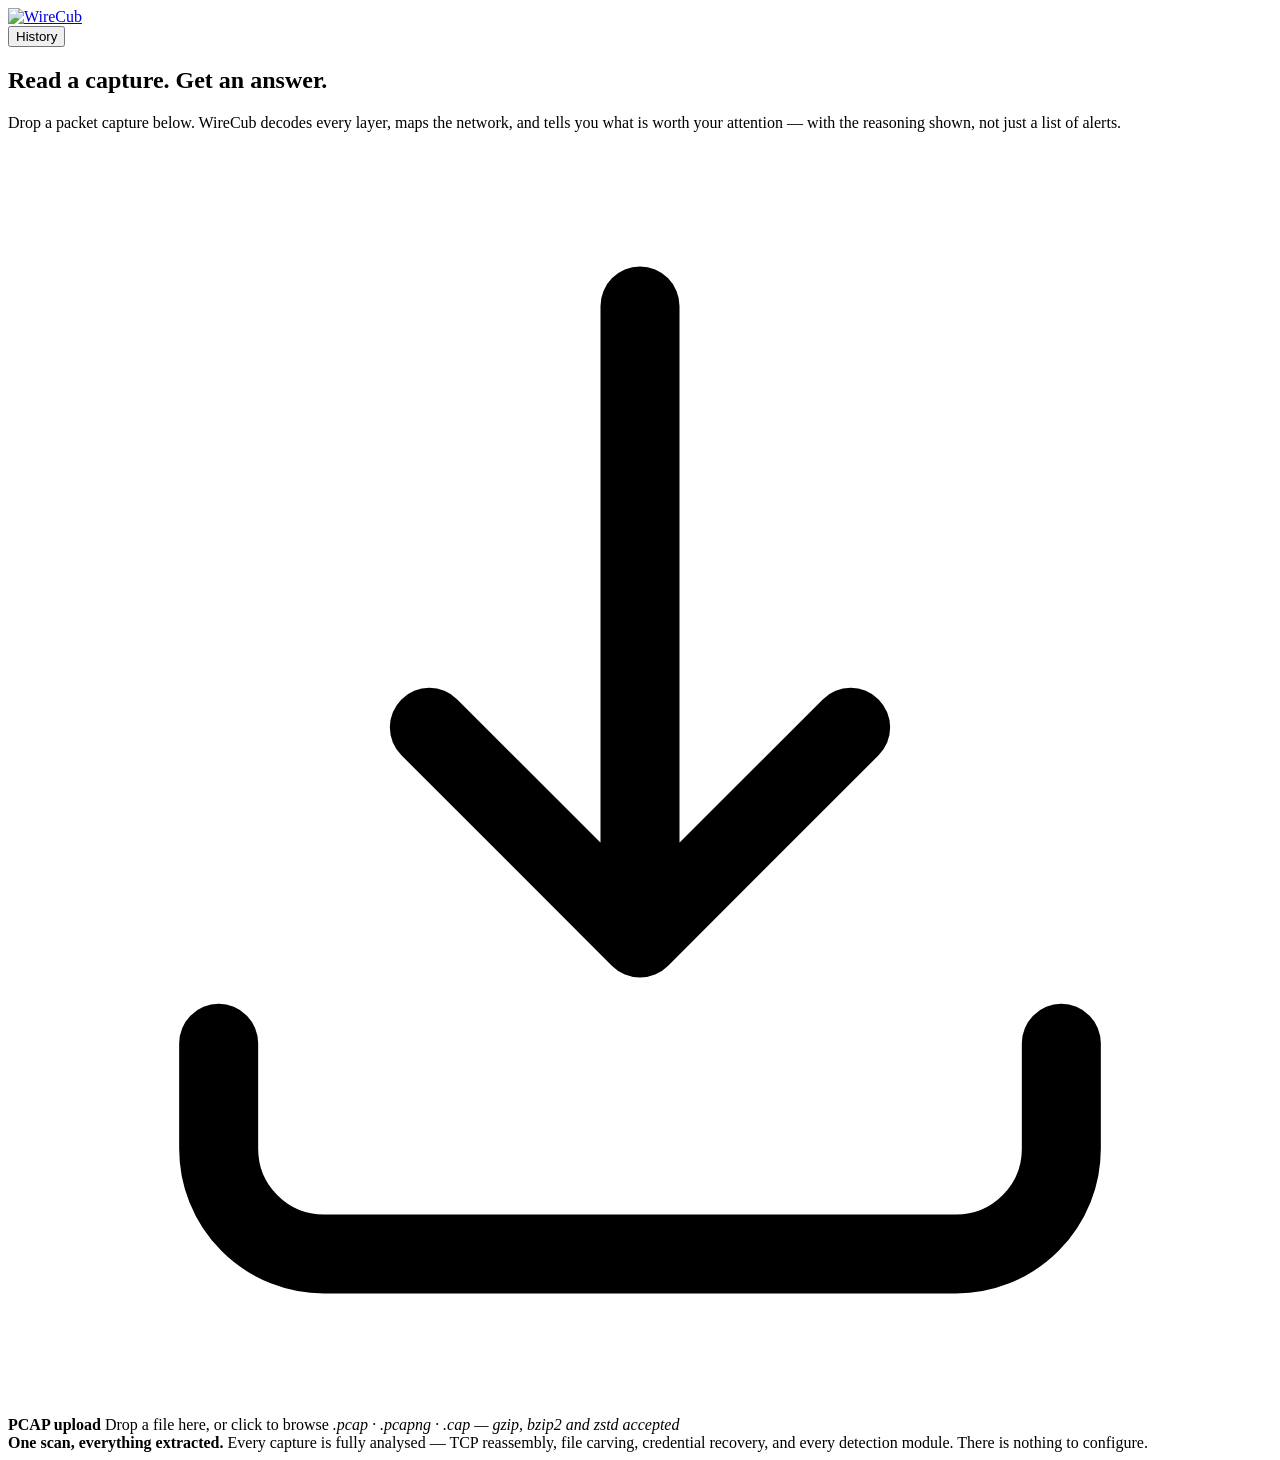
==== public/app/index.html @ f38814ad "WireCub" ====
<!DOCTYPE html>
<html lang="en">
<head>
<meta charset="utf-8">
<meta name="viewport" content="width=device-width, initial-scale=1">
<title>WireCub — PCAP analysis</title>
<meta name="robots" content="noindex">
<link rel="icon" href="/app/logo-mark.png">
<link rel="stylesheet" href="/app/styles.css">
</head>
<body>

<header class="topbar">
  <a class="brand" href="/" title="About WireCub">
    <img src="/app/logo.png" alt="WireCub" class="brand-logo">
  </a>
  <div class="topbar-actions">
    <span class="capture-chip" id="captureChip" hidden></span>
    <span class="build-stamp" id="buildStamp" title="Running build"></span>
    <button class="ghost-btn" id="historyBtn">History</button>
    <button class="ghost-btn" id="newScanBtn" hidden>New scan</button>
    <button class="ghost-btn" id="logoutBtn" hidden title="Forget the access key on this browser">Sign out</button>
  </div>
</header>

<main id="main">

  <!-- ================= UPLOAD ================= -->
  <section class="view view-upload" id="viewUpload">
    <div class="upload-wrap">
      <div class="upload-intro">
        <h1>Read a capture. Get an answer.</h1>
        <p>Drop a packet capture below. WireCub decodes every layer, maps the
           network, and tells you what is worth your attention — with the
           reasoning shown, not just a list of alerts.</p>
      </div>

      <div class="sonar-zone" id="dropZone" tabindex="0" role="button"
           aria-label="Upload a capture file">
        <div class="sonar-rings" aria-hidden="true">
          <span></span><span></span><span></span>
        </div>
        <div class="sonar-core">
          <svg viewBox="0 0 48 48" class="sonar-icon" aria-hidden="true">
            <path d="M24 6v24M24 30l-8-8M24 30l8-8" fill="none"
                  stroke="currentColor" stroke-width="3"
                  stroke-linecap="round" stroke-linejoin="round"/>
            <path d="M8 34v4a4 4 0 004 4h24a4 4 0 004-4v-4" fill="none"
                  stroke="currentColor" stroke-width="3" stroke-linecap="round"/>
          </svg>
          <strong>PCAP upload</strong>
          <span>Drop a file here, or click to browse</span>
          <em id="limitLabel">.pcap · .pcapng · .cap — gzip, bzip2 and zstd
            accepted</em>
        </div>
        <input type="file" id="fileInput" hidden
               accept=".pcap,.pcapng,.cap,.dmp,.gz,.bz2,.zst,.ntar">
      </div>

      <div class="scan-note">
        <b>One scan, everything extracted.</b> Every capture is fully
        analysed — TCP reassembly, file carving, credential recovery, and
        every detection module. There is nothing to configure.
      </div>

      <p class="upload-error" id="uploadError" hidden></p>
      <div class="banner banner-amber hosted-notice" id="hostedNotice" hidden></div>
    </div>
  </section>

  <!-- ================= PROGRESS ================= -->
  <section class="view view-progress" id="viewProgress" hidden>
    <div class="progress-wrap">
      <div class="progress-sonar" aria-hidden="true">
        <span></span><span></span><span></span>
      </div>
      <h2 id="progressFile">Analysing</h2>
      <div class="progress-track">
        <div class="progress-fill" id="progressFill"></div>
      </div>
      <p class="progress-message" id="progressMessage">Opening capture</p>
      <p class="progress-percent" id="progressPercent">0%</p>
      <button class="ghost-btn" id="cancelBtn">Cancel</button>
    </div>
  </section>

  <!-- ================= RESULTS ================= -->
  <section class="view view-results" id="viewResults" hidden>
    <nav class="tabs" id="tabs">
      <button class="tab active" data-tab="findings">Findings<span class="tab-count" id="tabCountFindings"></span></button>
      <button class="tab" data-tab="attacks" hidden>Attacks<span class="tab-count" id="tabCountAttacks"></span></button>
      <button class="tab" data-tab="credentials" hidden>Credentials<span class="tab-count" id="tabCountCreds"></span></button>
      <button class="tab" data-tab="timeline">Timeline</button>
      <button class="tab" data-tab="overview">Overview</button>
      <button class="tab" data-tab="map">Network map</button>
      <button class="tab" data-tab="hosts">Hosts<span class="tab-count" id="tabCountHosts"></span></button>
      <button class="tab" data-tab="reputation">Reputation</button>
      <button class="tab" data-tab="files" hidden>Files<span class="tab-count" id="tabCountFiles"></span></button>
      <button class="tab" data-tab="voip" hidden>Calls<span class="tab-count" id="tabCountCalls"></span></button>
      <button class="tab" data-tab="flows">Flows</button>
      <button class="tab" data-tab="streams" hidden>Streams</button>
      <button class="tab" data-tab="dns">DNS</button>
      <button class="tab" data-tab="http">HTTP</button>
      <button class="tab" data-tab="tls">TLS</button>
      <button class="tab" data-tab="windows" hidden>Windows</button>
      <button class="tab" data-tab="ot" hidden>OT &amp; IoT</button>
      <button class="tab" data-tab="wireless" hidden>Wireless</button>
      <button class="tab" data-tab="iocs">Indicators</button>
      <button class="tab" data-tab="export">Export</button>
    </nav>

    <div class="panel" id="panelFindings"></div>
    <div class="panel" id="panelTimeline" hidden></div>
    <div class="panel" id="panelOverview" hidden></div>
    

    <div class="panel panel-map" id="panelMap" hidden>
      <div class="map-toolbar">
        <div class="map-filters">
          <label class="switch"><input type="checkbox" id="filterInternal" checked><span>Internal</span></label>
          <label class="switch"><input type="checkbox" id="filterExternal" checked><span>External</span></label>
          <label class="switch"><input type="checkbox" id="filterRiskOnly"><span>At-risk only</span></label>
        </div>
        <input type="search" id="mapSearch" placeholder="Find a host or hostname" class="map-search">
        <div class="map-buttons">
          <select id="layoutPick" class="map-select" aria-label="Layout">
            <option value="cose">Force-directed</option>
            <option value="concentric">Concentric by risk</option>
            <option value="grid">Grid by subnet</option>
          </select>
          <button class="ghost-btn small" id="mapFit">Fit</button>
        <button class="ghost-btn small" id="mapPng">Download PNG</button>
        <button class="ghost-btn small" id="mapSvg">Download SVG</button>
        </div>
      </div>
      <div class="map-stage">
        <div id="graph"></div>
        <aside class="host-panel" id="hostPanel" hidden></aside>
        <div class="map-legend">
          <span><i class="dot" style="background:#0ca678"></i>Client</span>
          <span><i class="dot" style="background:#3b5bdb"></i>Server</span>
          <span><i class="dot" style="background:#c2255c"></i>Hub</span>
          <span><i class="dot" style="background:#7c3aed"></i>Gateway</span>
          <span><i class="dot" style="background:#5c7cfa"></i>Resolver</span>
          <span><i class="dot" style="background:#38d9a9"></i>Cloud / CDN</span>
          <span><i class="dot" style="background:#a3adbe"></i>External</span>
          <span><i class="dot" style="background:#c48a00"></i>Some risk</span>
          <span><i class="dot" style="background:#e8590c"></i>Elevated</span>
          <span><i class="dot" style="background:#d6336c"></i>High risk</span>
        </div>
      </div>
    </div>

    <div class="panel" id="panelAttacks" hidden></div>
    <div class="panel" id="panelCredentials" hidden></div>
    <div class="panel" id="panelHosts" hidden></div>
    <div class="panel" id="panelReputation" hidden></div>
    <div class="panel" id="panelFiles" hidden></div>
    <div class="panel" id="panelVoip" hidden></div>
    <div class="panel" id="panelFlows" hidden></div>
    <div class="panel" id="panelStreams" hidden></div>
    <div class="panel" id="panelDns" hidden></div>
    <div class="panel" id="panelHttp" hidden></div>
    <div class="panel" id="panelTls" hidden></div>
    <div class="panel" id="panelWindows" hidden></div>
    <div class="panel" id="panelOt" hidden></div>
    <div class="panel" id="panelWireless" hidden></div>
    <div class="panel" id="panelIocs" hidden></div>
    <div class="panel" id="panelExport" hidden></div>

  </section>

  <!-- ================= HISTORY ================= -->
  <section class="view view-history" id="viewHistory" hidden>
    <h2 class="section-title">Previous analyses</h2>
    <p class="note" id="compareHint">Select two analyses to compare a capture
      against an earlier baseline of the same network.</p>
    <div class="compare-bar" id="compareBar" hidden>
      <span id="compareLabel"></span>
      <button class="ghost-btn small" id="compareRun">Compare</button>
      <button class="ghost-btn small" id="compareClear">Clear</button>
    </div>
    <div id="compareResult"></div>
    <div id="historyList"></div>
  </section>

</main>

<dialog class="auth-dialog" id="authDialog">
  <form id="authForm" method="dialog">
    <img src="/app/logo-mark.png" alt="" class="auth-mark">
    <h2>Access key</h2>
    <p class="note">This WireCub is protected. Enter the key its owner set
      in <code>WIRECUB_ACCESS_KEY</code>. It is remembered on this browser
      for 30 days.</p>
    <input type="password" id="authKey" autocomplete="current-password"
           placeholder="Access key" required>
    <p class="upload-error" id="authError" hidden></p>
    <button type="submit" class="primary-btn">Unlock</button>
  </form>
</dialog>

<script src="/app/cytoscape.min.js"></script>
<script src="/app/app.js"></script>
</body>
</html>
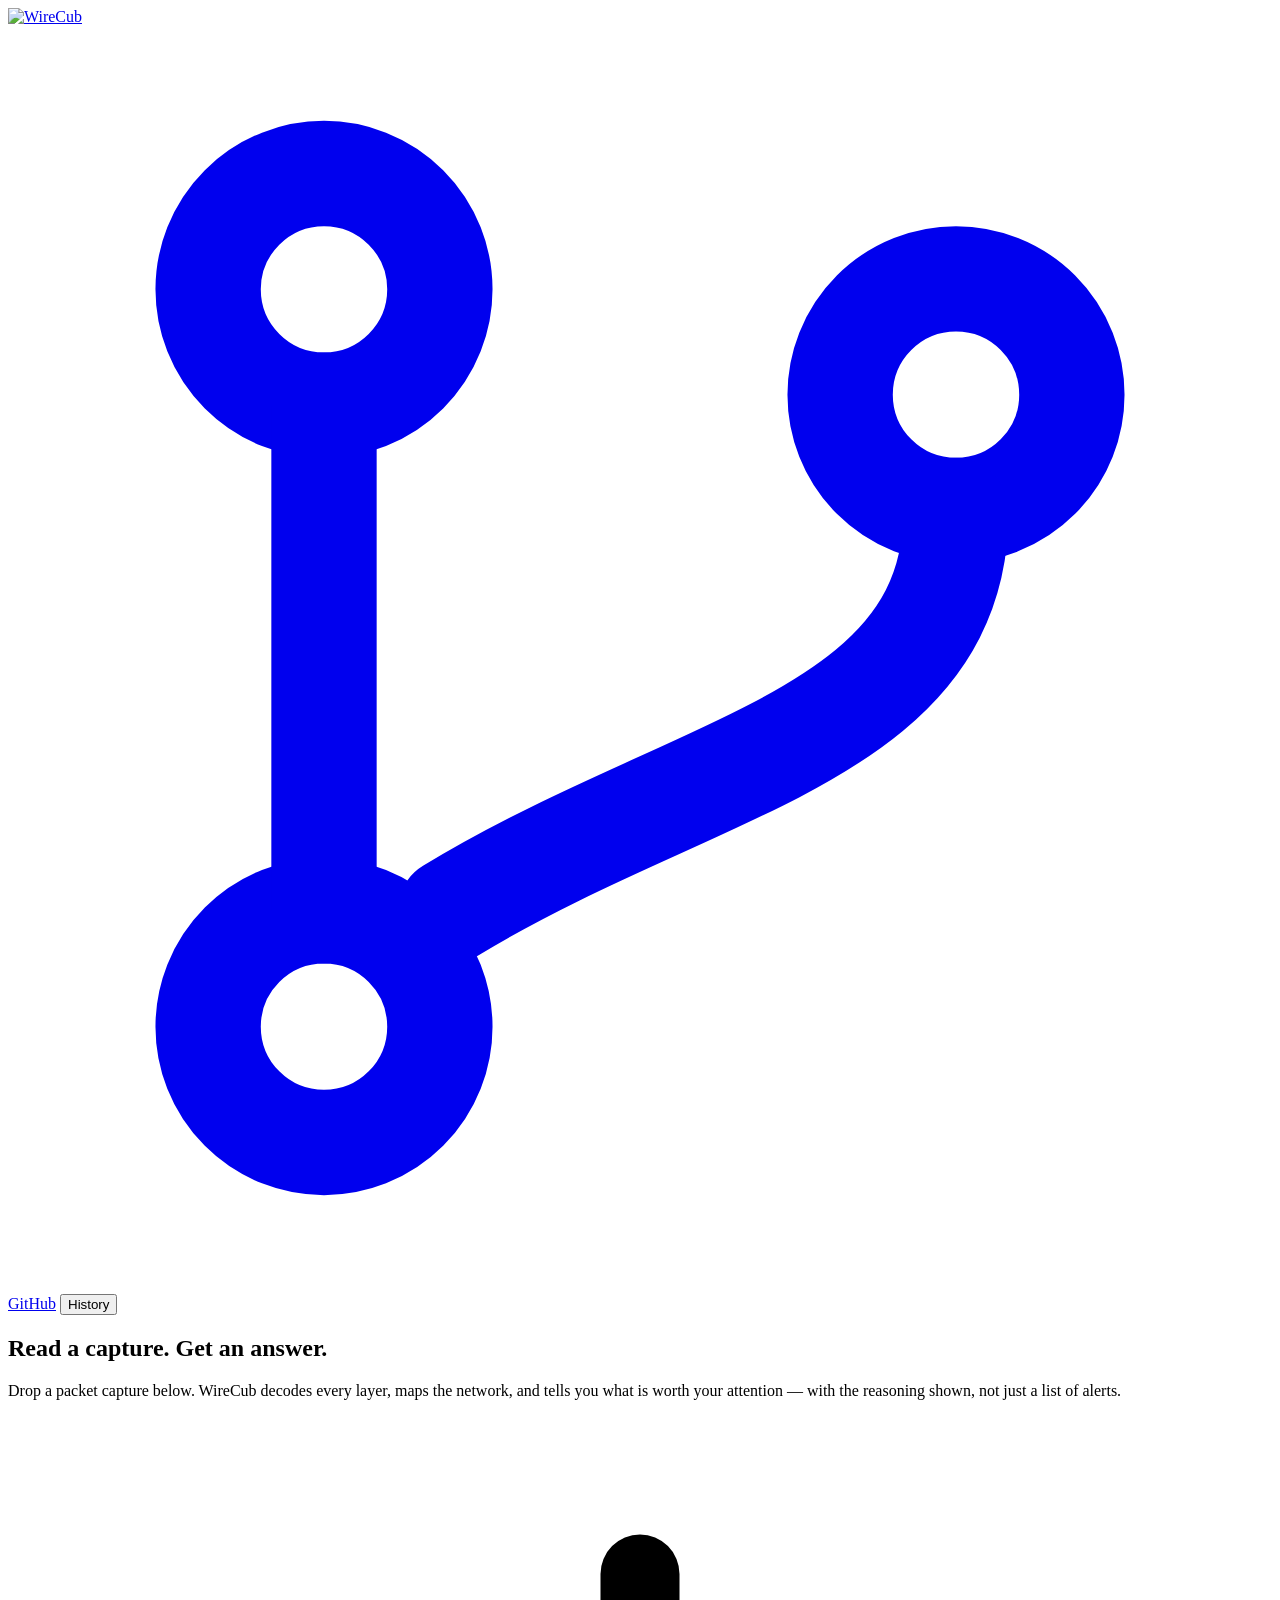
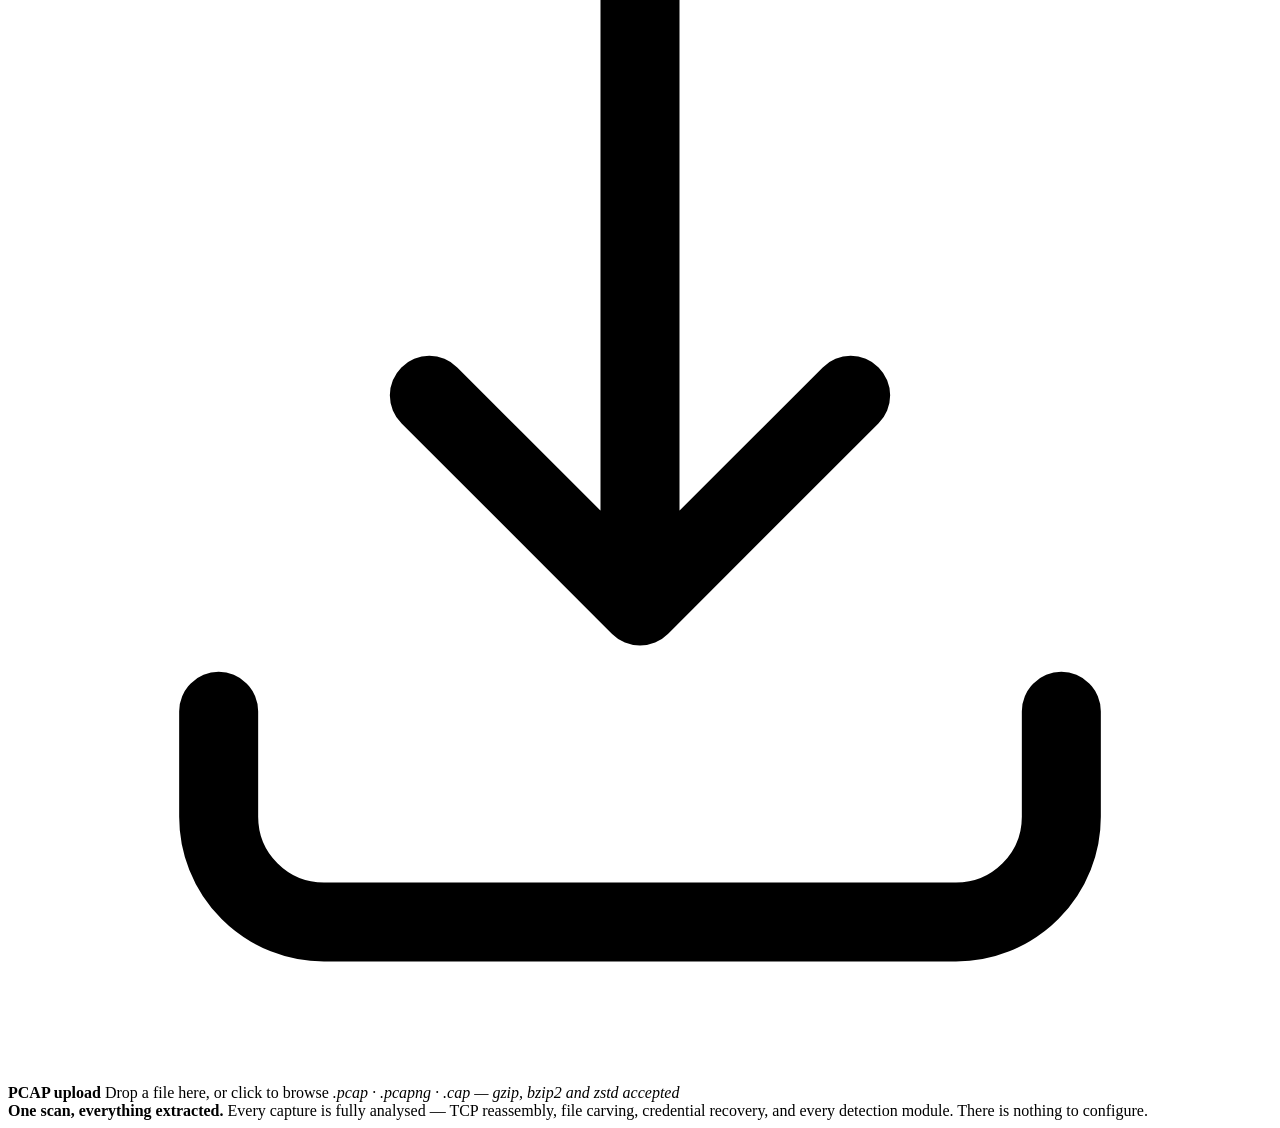
==== commit f322795a: "GitHub linki ve imza" ====
--- a/public/app/index.html
+++ b/public/app/index.html
@@ -16,7 +16,7 @@
   </a>
   <div class="topbar-actions">
     <span class="capture-chip" id="captureChip" hidden></span>
-    <span class="build-stamp" id="buildStamp" title="Running build"></span>
+    <a class="ghost-btn gh-link" href="https://github.com/emrekybs/wirecub" target="_blank" rel="noopener" title="WireCub on GitHub, by emrekybs"><svg class="gh-ico" viewBox="0 0 24 24" aria-hidden="true" fill="none" stroke="currentColor" stroke-width="2" stroke-linecap="round" stroke-linejoin="round"><circle cx="6" cy="5" r="2.2"/><circle cx="6" cy="19" r="2.2"/><circle cx="18" cy="7" r="2.2"/><path d="M6 7.2v9.6"/><path d="M18 9.2c0 4.3-5 4.8-9.6 7.6"/></svg><span>GitHub</span></a>
     <button class="ghost-btn" id="historyBtn">History</button>
     <button class="ghost-btn" id="newScanBtn" hidden>New scan</button>
     <button class="ghost-btn" id="logoutBtn" hidden title="Forget the access key on this browser">Sign out</button>
